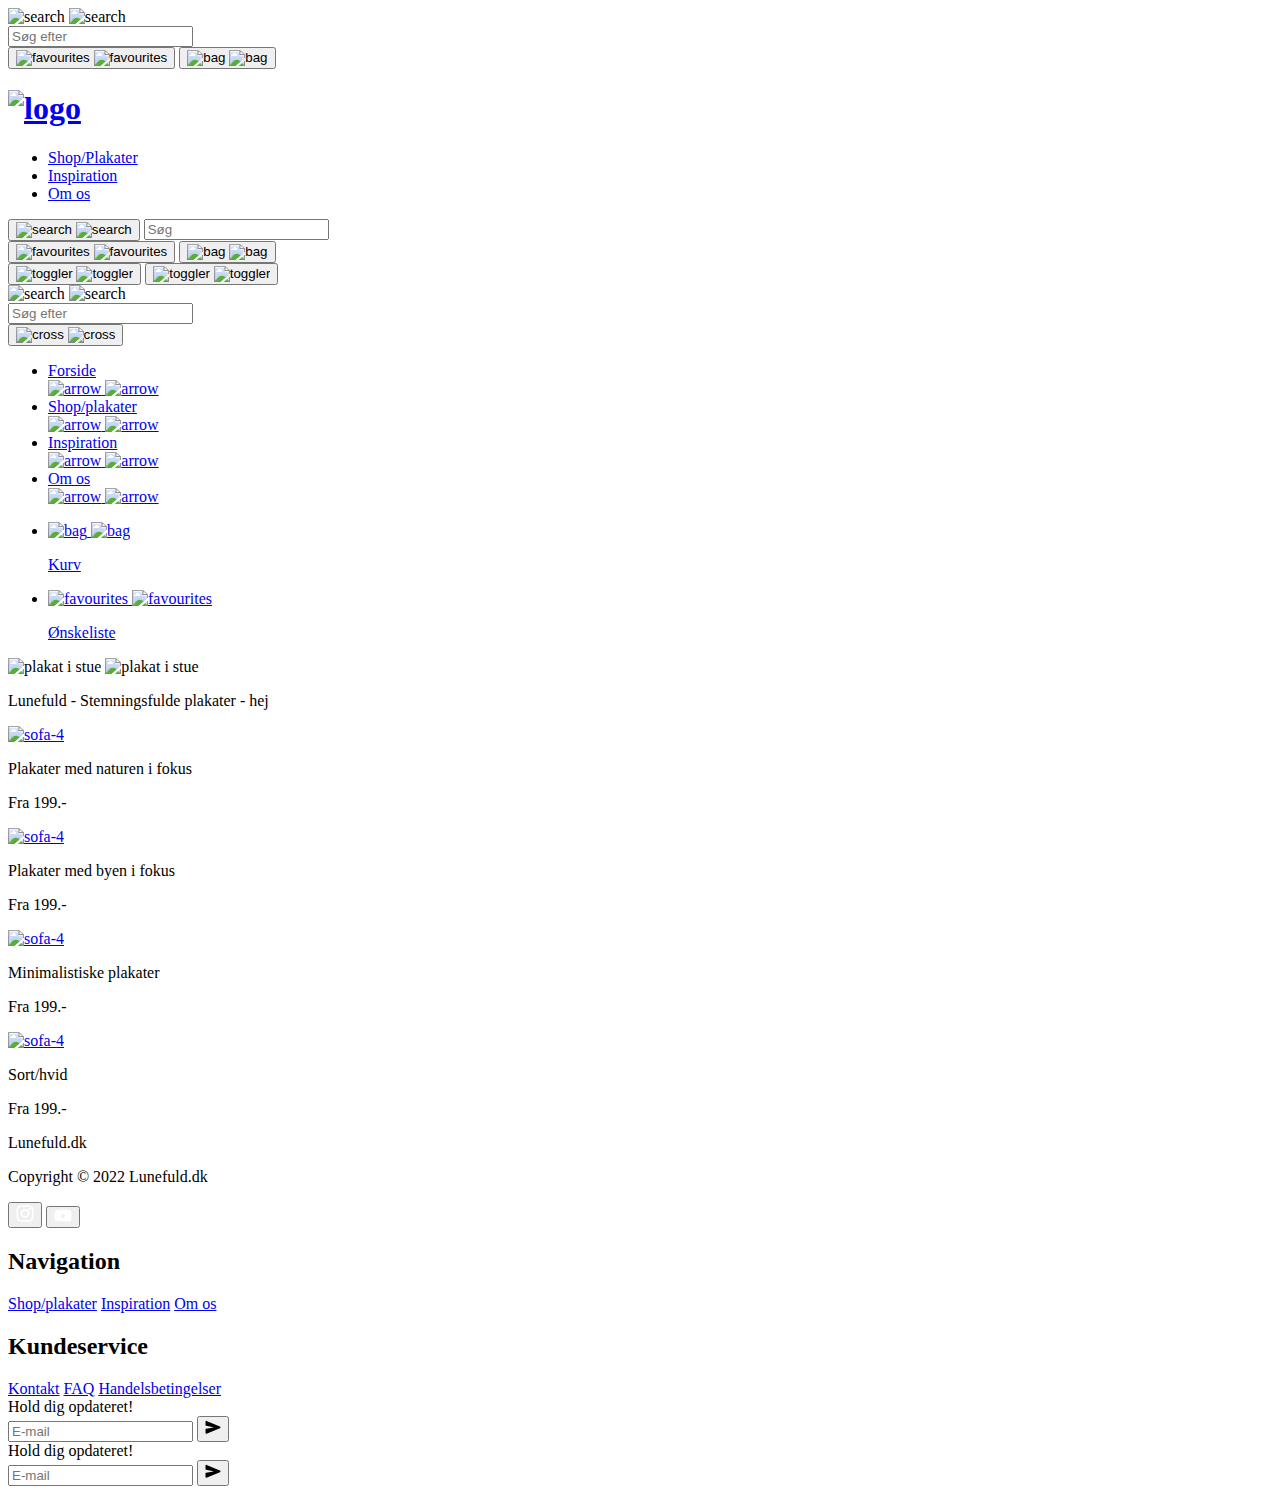
==== src/index.html @ 824e588f "ny" ====
<!DOCTYPE html>
<html lang="en">
  <head>
    <meta charset="UTF-8" />

    <meta name="viewport" content="width=device-width, initial-scale=1.0" />
    <title>Lundefuld.dk - plakater</title>
  </head>
  <body>
    <!-- Navigation -->
    <div class="">
      <div>
        <div class="relative">
          <!-- For md screen size -->
          <div
            id="md-searchbar"
            class="hidden items-center justify-between bg-white py-5 px-6 lg:hidden"
          >
            <div class="flex items-center space-x-3 text-gray-800">
              <div>
                <img
                  class=""
                  src="https://tuk-cdn.s3.amazonaws.com/can-uploader/navigation-I-svg2.svg"
                  alt="search"
                />
                <img
                  class="hidden"
                  src="https://tuk-cdn.s3.amazonaws.com/can-uploader/navigation-I-svg2dark.svg"
                  alt="search"
                />
              </div>
              <input
                type="text"
                placeholder="Søg efter"
                class="text-sm leading-none text-gray-600 focus:outline-none"
              />
            </div>
            <div class="space-x-6">
              <button
                aria-label="view favourites"
                class="text-gray-800 focus:outline-none focus:ring-2 focus:ring-gray-800"
              >
                <img
                  class="w-5"
                  src="https://tuk-cdn.s3.amazonaws.com/can-uploader/navigation-I-svg3.svg"
                  alt="favourites"
                />
                <img
                  class="hidden w-5"
                  src="https://tuk-cdn.s3.amazonaws.com/can-uploader/navigation-I-svg3dark.svg"
                  alt="favourites"
                />
              </button>
              <button
                aria-label="go to cart"
                class="text-gray-800 focus:outline-none focus:ring-2 focus:ring-gray-800"
              >
                <img
                  class="w-5"
                  src="https://tuk-cdn.s3.amazonaws.com/can-uploader/navigation-I-svg4.svg"
                  alt="bag"
                />
                <img
                  class="hidden w-5"
                  src="https://tuk-cdn.s3.amazonaws.com/can-uploader/navigation-I-svg4dark.svg"
                  alt="bag"
                />
              </button>
            </div>
          </div>
          <!-- For md screen size -->

          <!-- For large screens -->
          <div class="bg-gray-50 px-6 py-9">
            <div class="container mx-auto flex items-center justify-between">
              <h1
                class="cursor-pointer text-gray-800 md:w-2/12"
                aria-label="lunefuld.dk"
              >
                <a href="index.html" class="font-extrabold">
                  <img
                    class="min-h-[50px]"
                    src="content/lunefuld.svg"
                    alt="logo"
                  />
                </a>
              </h1>
              <ul
                class="hidden w-8/12 items-center justify-center space-x-8 md:flex"
              >
                <li>
                  <a
                    href="shop.html"
                    class="text-base text-gray-800 hover:underline focus:outline-none focus:ring-2 focus:ring-gray-800"
                    >Shop/Plakater</a
                  >
                </li>
                <li>
                  <a
                    href="#"
                    class="text-base text-gray-800 hover:underline focus:outline-none focus:ring-2 focus:ring-gray-800"
                    >Inspiration</a
                  >
                </li>
                <li>
                  <a
                    href="om.html"
                    class="text-base text-gray-800 hover:underline focus:outline-none focus:ring-2 focus:ring-gray-800"
                    >Om os</a
                  >
                </li>
              </ul>

              <div
                class="flex items-center justify-end space-x-4 md:w-2/12 xl:space-x-8"
              >
                <div class="hidden items-center lg:flex">
                  <button
                    onclick="toggleSearch()"
                    aria-label="search items"
                    class="w-5 text-gray-800 focus:outline-none focus:ring-2 focus:ring-gray-800"
                  >
                    <img
                      class="rotate-90 transform"
                      src="https://tuk-cdn.s3.amazonaws.com/can-uploader/navigation-I-svg2.svg"
                      alt="search"
                    />
                    <img
                      class="hidden rotate-90 transform"
                      src="https://tuk-cdn.s3.amazonaws.com/can-uploader/navigation-I-svg2dark.svg"
                      alt="search"
                    />
                  </button>
                  <input
                    id="searchInput"
                    type="text"
                    placeholder="Søg"
                    class="ml-1 hidden rounded border border-transparent px-1 text-sm text-gray-600 focus:border-gray-400 focus:outline-none"
                  />
                </div>
                <div class="hidden items-center space-x-4 lg:flex xl:space-x-8">
                  <button
                    aria-label="view favourites"
                    class="w-6 text-gray-800 focus:outline-none focus:ring-2 focus:ring-gray-800"
                  >
                    <img
                      class=" "
                      src="https://tuk-cdn.s3.amazonaws.com/can-uploader/navigation-I-svg3.svg"
                      alt="favourites"
                    />
                    <img
                      class="hidden"
                      src="https://tuk-cdn.s3.amazonaws.com/can-uploader/navigation-I-svg3dark.svg"
                      alt="favourites"
                    />
                  </button>
                  <button
                    aria-label="go to cart"
                    class="w-6 text-gray-800 focus:outline-none focus:ring-2 focus:ring-gray-800"
                  >
                    <img
                      class=" "
                      src="https://tuk-cdn.s3.amazonaws.com/can-uploader/navigation-I-svg4.svg"
                      alt="bag"
                    />
                    <img
                      class="hidden"
                      src="https://tuk-cdn.s3.amazonaws.com/can-uploader/navigation-I-svg4dark.svg"
                      alt="bag"
                    />
                  </button>
                </div>

                <div class="flex lg:hidden">
                  <button
                    aria-label="show options"
                    onclick="mdOptionsToggle()"
                    class="hidden rounded text-black focus:outline-none focus:ring-2 focus:ring-gray-600 md:flex"
                  >
                    <img
                      class=" "
                      src="https://tuk-cdn.s3.amazonaws.com/can-uploader/navigation-I-svg5.svg"
                      alt="toggler"
                    />
                    <img
                      class="hidden"
                      src="https://tuk-cdn.s3.amazonaws.com/can-uploader/navigation-I-svg5dark.svg"
                      alt="toggler"
                    />
                  </button>

                  <button
                    aria-label="open menu"
                    onclick="openMenu()"
                    class="rounded text-black focus:outline-none focus:ring-2 focus:ring-gray-600 md:hidden"
                  >
                    <img
                      class=" "
                      src="https://tuk-cdn.s3.amazonaws.com/can-uploader/navigation-I-svg5.svg"
                      alt="toggler"
                    />
                    <img
                      class="hidden"
                      src="https://tuk-cdn.s3.amazonaws.com/can-uploader/navigation-I-svg5dark.svg"
                      alt="toggler"
                    />
                  </button>
                </div>
              </div>
            </div>
          </div>
          <!-- For small screen -->
          <div
            id="mobile-menu"
            class="absolute inset-0 z-10 flex hidden h-screen w-full flex-col bg-white md:hidden"
          >
            <div
              class="flex items-center justify-between border-b border-gray-200 p-4 pb-4"
            >
              <div class="flex items-center space-x-3">
                <div>
                  <img
                    class=""
                    src="https://tuk-cdn.s3.amazonaws.com/can-uploader/navigation-I-svg2.svg"
                    alt="search"
                  />
                  <img
                    class="hidden"
                    src="https://tuk-cdn.s3.amazonaws.com/can-uploader/navigation-I-svg2dark.svg"
                    alt="search"
                  />
                </div>
                <input
                  type="text"
                  placeholder="Søg efter"
                  class="text-sm text-gray-600 placeholder-gray-600 focus:outline-none"
                />
              </div>

              <button
                onclick="closeMenu()"
                aria-label="close menu"
                class="rounded focus:outline-none focus:ring-2 focus:ring-gray-600"
              >
                <img
                  class=""
                  src="https://tuk-cdn.s3.amazonaws.com/can-uploader/navigation-I-svg6.svg"
                  alt="cross"
                />
                <img
                  class="hidden"
                  src="https://tuk-cdn.s3.amazonaws.com/can-uploader/navigation-I-svg6dark.svg"
                  alt="cross"
                />
              </button>
            </div>
            <div class="mt-6 p-4">
              <ul class="flex flex-col space-y-6">
                <li>
                  <a
                    href="index.html"
                    class="flex items-center justify-between text-base text-gray-800 hover:underline focus:outline-none focus:ring-2 focus:ring-gray-800"
                  >
                    Forside
                    <div>
                      <img
                        class=""
                        src="https://tuk-cdn.s3.amazonaws.com/can-uploader/navigation-I-svg7.svg"
                        alt="arrow"
                      />
                      <img
                        class="hidden"
                        src="https://tuk-cdn.s3.amazonaws.com/can-uploader/navigation-I-svg7dark.svg"
                        alt="arrow"
                      />
                    </div>
                  </a>
                </li>
                <li>
                  <a
                    href="shop.html"
                    class="flex items-center justify-between text-base text-gray-800 hover:underline focus:outline-none focus:ring-2 focus:ring-gray-800"
                  >
                    Shop/plakater
                    <div>
                      <img
                        class=""
                        src="https://tuk-cdn.s3.amazonaws.com/can-uploader/navigation-I-svg7.svg"
                        alt="arrow"
                      />
                      <img
                        class="hidden"
                        src="https://tuk-cdn.s3.amazonaws.com/can-uploader/navigation-I-svg7dark.svg"
                        alt="arrow"
                      />
                    </div>
                  </a>
                </li>
                <li>
                  <a
                    href="#"
                    class="flex items-center justify-between text-base text-gray-800 hover:underline focus:outline-none focus:ring-2 focus:ring-gray-800"
                  >
                    Inspiration
                    <div>
                      <img
                        class=""
                        src="https://tuk-cdn.s3.amazonaws.com/can-uploader/navigation-I-svg7.svg"
                        alt="arrow"
                      />
                      <img
                        class="hidden"
                        src="https://tuk-cdn.s3.amazonaws.com/can-uploader/navigation-I-svg7dark.svg"
                        alt="arrow"
                      />
                    </div>
                  </a>
                </li>
                <li>
                  <a
                    href="om.html"
                    class="flex items-center justify-between text-base text-gray-800 hover:underline focus:outline-none focus:ring-2 focus:ring-gray-800"
                  >
                    Om os
                    <div>
                      <img
                        class=""
                        src="https://tuk-cdn.s3.amazonaws.com/can-uploader/navigation-I-svg7.svg"
                        alt="arrow"
                      />
                      <img
                        class="hidden"
                        src="https://tuk-cdn.s3.amazonaws.com/can-uploader/navigation-I-svg7dark.svg"
                        alt="arrow"
                      />
                    </div>
                  </a>
                </li>
              </ul>
            </div>
            <div class="flex h-full items-end">
              <ul class="flex w-full flex-col space-y-8 bg-gray-50 p-4 py-10">
                <li>
                  <a
                    href="javascript:void(0)"
                    class="flex items-center space-x-2 text-gray-800 hover:underline focus:outline-none focus:ring-2 focus:ring-gray-800"
                  >
                    <div>
                      <img
                        class="w-5"
                        src="https://tuk-cdn.s3.amazonaws.com/can-uploader/navigation-I-svg4.svg"
                        alt="bag"
                      />
                      <img
                        class="hidden w-5"
                        src="https://tuk-cdn.s3.amazonaws.com/can-uploader/navigation-I-svg4dark.svg"
                        alt="bag"
                      />
                    </div>
                    <p class="text-base">Kurv</p>
                  </a>
                </li>
                <li>
                  <a
                    href="javascript:void(0)"
                    class="flex items-center space-x-2 text-gray-800 hover:underline focus:outline-none focus:ring-2 focus:ring-gray-800"
                  >
                    <div>
                      <img
                        class="w-5"
                        src="https://tuk-cdn.s3.amazonaws.com/can-uploader/navigation-I-svg3.svg"
                        alt="favourites"
                      />
                      <img
                        class="hidden w-5"
                        src="https://tuk-cdn.s3.amazonaws.com/can-uploader/navigation-I-svg3dark.svg"
                        alt="favourites"
                      />
                    </div>
                    <p class="text-base">Ønskeliste</p>
                  </a>
                </li>
              </ul>
            </div>
          </div>
        </div>
      </div>
    </div>
    <!-- Navigation slut -->

    <!-- Content -->

    <div class="container mx-auto px-6 py-12 xl:px-0">
      <div class="flex flex-col">
        <!-- Hero -->
        <div class="flex flex-col justify-center">
          <div class="relative">
            <img
              class="hidden w-full sm:block"
              src="content/lunefuld-header.jpg"
              alt="plakat i stue"
            />
            <img
              class="w-full sm:hidden"
              src="content/lunefuld-header.jpg"
              alt="plakat i stue"
            />
            <div
              class="absolute bottom-4 top-4 left-4 flex items-center justify-self-center pr-10 sm:bottom-8 sm:top-8 sm:left-8 sm:pr-0"
            >
              <p
                class="text-shadow max-w-sm text-3xl font-semibold leading-9 text-white sm:text-6xl xl:text-7xl 2xl:text-8xl"
              >
                Lunefuld - Stemningsfulde plakater - hej
              </p>
            </div>
          </div>
        </div>
        <!-- Hero slut -->

        <!-- Featured categories-->
        <div class="mt-10 grid items-center gap-x-8 gap-y-8 lg:grid-cols-2">
          <div
            class="justify-left group relative flex bg-gray-50 px-8 pt-36 pb-36 transition duration-500 group-hover:bg-opacity-60 sm:pt-28 sm:pb-8"
          >
            <a href="kategori.html"
              ><img
                class="transition duration-500 group-hover:opacity-60"
                src="content/trae-poster.jpg"
                alt="sofa-4"
            /></a>
            <div
              class="absolute top-4 left-4 flex flex-col items-start justify-start space-y-2 sm:top-8 sm:left-8"
            >
              <div>
                <p
                  class="text-xl leading-5 text-gray-600 transition duration-500 group-hover:opacity-60"
                >
                  Plakater med naturen i fokus
                </p>
              </div>
              <div>
                <p
                  class="text-xl font-semibold leading-5 text-gray-800 transition duration-500 group-hover:opacity-60"
                >
                  Fra 199.-
                </p>
              </div>
            </div>
          </div>

          <div
            class="justify-left group relative flex bg-gray-50 px-8 pt-36 pb-36 transition duration-500 group-hover:bg-opacity-60 sm:pt-28 sm:pb-8"
          >
            <a href="kategori.html"
              ><img
                class="transition duration-500 group-hover:opacity-60"
                src="content/poster-byen.jpg"
                alt="sofa-4"
            /></a>
            <div
              class="absolute top-4 left-4 flex flex-col items-start justify-start space-y-2 sm:top-8 sm:left-8"
            >
              <div>
                <p
                  class="text-xl leading-5 text-gray-600 transition duration-500 group-hover:opacity-60"
                >
                  Plakater med byen i fokus
                </p>
              </div>
              <div>
                <p
                  class="text-xl font-semibold leading-5 text-gray-800 transition duration-500 group-hover:opacity-60"
                >
                  Fra 199.-
                </p>
              </div>
            </div>
          </div>

          <div
            class="justify-left group relative flex bg-gray-50 px-8 pt-36 pb-36 transition duration-500 group-hover:bg-opacity-60 sm:pt-28 sm:pb-8"
          >
            <a href="kategori.html"
              ><img
                class="transition duration-500 group-hover:opacity-60"
                src="content/minimalisme-poster.jpg"
                alt="sofa-4"
            /></a>
            <div
              class="absolute top-4 left-4 flex flex-col items-start justify-start space-y-2 sm:top-8 sm:left-8"
            >
              <div>
                <p
                  class="text-xl leading-5 text-gray-600 transition duration-500 group-hover:opacity-60"
                >
                  Minimalistiske plakater
                </p>
              </div>
              <div>
                <p
                  class="text-xl font-semibold leading-5 text-gray-800 transition duration-500 group-hover:opacity-60"
                >
                  Fra 199.-
                </p>
              </div>
            </div>
          </div>

          <div
            class="justify-left group relative flex bg-gray-50 px-8 pt-36 pb-36 transition duration-500 group-hover:bg-opacity-60 sm:pt-28 sm:pb-8"
          >
            <a href="kategori.html"
              ><img
                class="transition duration-500 group-hover:opacity-60"
                src="content/poster-sort-hvid.jpg"
                alt="sofa-4"
            /></a>
            <div
              class="absolute top-4 left-4 flex flex-col items-start justify-start space-y-2 sm:top-8 sm:left-8"
            >
              <div>
                <p
                  class="text-xl leading-5 text-gray-600 transition duration-500 group-hover:opacity-60"
                >
                  Sort/hvid
                </p>
              </div>
              <div>
                <p
                  class="text-xl font-semibold leading-5 text-gray-800 transition duration-500 group-hover:opacity-60"
                >
                  Fra 199.-
                </p>
              </div>
            </div>
          </div>
        </div>
        <!-- Featured categories slut -->
      </div>
    </div>
    <!-- Content slut-->

    <!-- Footer -->
    <footer class="bg-gray-800">
      <div class="container mx-auto py-16 px-4 sm:px-6 lg:px-12 xl:px-20">
        <div
          class="grid grid-cols-2 gap-4 md:grid-cols-3 md:gap-8 lg:grid-cols-3 xl:grid-cols-4"
        >
          <div class="flex flex-shrink-0 flex-col">
            <div class="font-bold text-white">Lunefuld.dk</div>
            <p class="mt-4 text-sm leading-none text-white">
              Copyright © 2022 Lunefuld.dk
            </p>
            <div class="mt-12 flex items-center gap-x-4">
              <button
                aria-label="instagram"
                class="flex h-8 w-8 flex-shrink-0 cursor-pointer items-center justify-center rounded-full bg-gray-800 opacity-50 hover:bg-gray-700 focus:outline-none focus:ring-2 focus:ring-gray-800 focus:ring-offset-2"
              >
                <svg
                  width="18"
                  height="17"
                  viewBox="0 0 18 17"
                  fill="none"
                  xmlns="http://www.w3.org/2000/svg"
                >
                  <path
                    fill-rule="evenodd"
                    clip-rule="evenodd"
                    d="M9.00081 0.233398C6.68327 0.233398 6.39243 0.243215 5.48219 0.283343C4.57374 0.323644 3.95364 0.462973 3.41106 0.667403C2.84981 0.87855 2.37372 1.161 1.8994 1.62066C1.42473 2.08016 1.13317 2.54137 0.914502 3.08491C0.702944 3.61071 0.558942 4.2116 0.518053 5.09132C0.477342 5.97311 0.466675 6.25504 0.466675 8.50015C0.466675 10.7453 0.476986 11.0262 0.518231 11.9079C0.560009 12.788 0.703833 13.3887 0.914679 13.9144C1.13282 14.4581 1.42437 14.9193 1.89887 15.3788C2.37301 15.8386 2.8491 16.1218 3.40999 16.3329C3.95293 16.5373 4.57321 16.6767 5.48148 16.717C6.39171 16.7571 6.68238 16.7669 8.99974 16.7669C11.3175 16.7669 11.6074 16.7571 12.5176 16.717C13.4261 16.6767 14.0469 16.5373 14.5898 16.3329C15.1509 16.1218 15.6263 15.8386 16.1004 15.3788C16.5751 14.9193 16.8667 14.4581 17.0853 13.9145C17.2951 13.3887 17.4391 12.7878 17.4818 11.9081C17.5227 11.0263 17.5333 10.7453 17.5333 8.50015C17.5333 6.25504 17.5227 5.97328 17.4818 5.09149C17.4391 4.21143 17.2951 3.61071 17.0853 3.08508C16.8667 2.54137 16.5751 2.08016 16.1004 1.62066C15.6258 1.16082 15.1511 0.878377 14.5893 0.667403C14.0453 0.462973 13.4249 0.323644 12.5164 0.283343C11.6062 0.243215 11.3164 0.233398 8.99814 0.233398H9.00081ZM8.23525 1.72311C8.46245 1.72277 8.71597 1.72311 9.00077 1.72311C11.2792 1.72311 11.5492 1.73104 12.449 1.77065C13.281 1.8075 13.7326 1.94218 14.0334 2.05533C14.4316 2.20517 14.7155 2.38428 15.014 2.67362C15.3127 2.96295 15.4976 3.23851 15.6526 3.62429C15.7694 3.91535 15.9086 4.3528 15.9464 5.15881C15.9873 6.03026 15.9962 6.29204 15.9962 8.49823C15.9962 10.7044 15.9873 10.9662 15.9464 11.8377C15.9084 12.6437 15.7694 13.0811 15.6526 13.3722C15.4979 13.758 15.3127 14.0327 15.014 14.3218C14.7153 14.6112 14.4318 14.7903 14.0334 14.9401C13.7329 15.0538 13.281 15.1881 12.449 15.225C11.5494 15.2646 11.2792 15.2732 9.00077 15.2732C6.72217 15.2732 6.45212 15.2646 5.55256 15.225C4.72055 15.1878 4.26899 15.0531 3.96801 14.9399C3.56978 14.7901 3.28533 14.611 2.98666 14.3216C2.68799 14.0323 2.5031 13.7574 2.34808 13.3715C2.23128 13.0804 2.09208 12.643 2.05421 11.837C2.01332 10.9655 2.00514 10.7037 2.00514 8.49617C2.00514 6.2886 2.01332 6.0282 2.05421 5.15674C2.09226 4.35073 2.23128 3.91329 2.34808 3.62188C2.50275 3.2361 2.68799 2.96054 2.98666 2.67121C3.28533 2.38187 3.56978 2.20276 3.96801 2.05258C4.26881 1.93891 4.72055 1.80457 5.55256 1.76755C6.33977 1.7331 6.64484 1.72277 8.23525 1.72105V1.72311ZM13.5558 3.09574C12.9905 3.09574 12.5318 3.53956 12.5318 4.08741C12.5318 4.63508 12.9905 5.07942 13.5558 5.07942C14.1212 5.07942 14.5799 4.63508 14.5799 4.08741C14.5799 3.53974 14.1212 3.09574 13.5558 3.09574ZM9.00082 4.25481C6.58071 4.25481 4.61855 6.15564 4.61855 8.50013C4.61855 10.8446 6.58071 12.7446 9.00082 12.7446C11.4209 12.7446 13.3824 10.8446 13.3824 8.50013C13.3824 6.15564 11.4209 4.25481 9.00082 4.25481ZM9.00079 5.74454C10.5717 5.74454 11.8453 6.97818 11.8453 8.50013C11.8453 10.0219 10.5717 11.2557 9.00079 11.2557C7.42975 11.2557 6.15632 10.0219 6.15632 8.50013C6.15632 6.97818 7.42975 5.74454 9.00079 5.74454Z"
                    fill="white"
                  />
                </svg>
              </button>
              <button
                aria-label="youtube"
                class="flex h-8 w-8 flex-shrink-0 cursor-pointer items-center justify-center rounded-full bg-gray-800 opacity-50 hover:bg-gray-700 focus:outline-none focus:ring-2 focus:ring-gray-800 focus:ring-offset-2"
              >
                <svg
                  width="18"
                  height="13"
                  viewBox="0 0 18 13"
                  fill="none"
                  xmlns="http://www.w3.org/2000/svg"
                >
                  <path
                    fill-rule="evenodd"
                    clip-rule="evenodd"
                    d="M15.6677 1.17143C16.4021 1.36664 16.9804 1.94183 17.1767 2.67227C17.5333 3.99611 17.5333 6.75832 17.5333 6.75832C17.5333 6.75832 17.5333 9.52043 17.1767 10.8444C16.9804 11.5748 16.4021 12.15 15.6677 12.3453C14.3369 12.7 9.00001 12.7 9.00001 12.7C9.00001 12.7 3.66309 12.7 2.33218 12.3453C1.59783 12.15 1.0195 11.5748 0.823232 10.8444C0.466675 9.52043 0.466675 6.75832 0.466675 6.75832C0.466675 6.75832 0.466675 3.99611 0.823232 2.67227C1.0195 1.94183 1.59783 1.36664 2.33218 1.17143C3.66309 0.81665 9.00001 0.81665 9.00001 0.81665C9.00001 0.81665 14.3369 0.81665 15.6677 1.17143ZM7.40002 4.43326V9.59993L11.6667 7.01669L7.40002 4.43326Z"
                    fill="white"
                  />
                </svg>
              </button>
            </div>
          </div>
          <div class="ml-8 flex flex-col sm:ml-0">
            <h2 class="text-base font-bold leading-4 text-white">Navigation</h2>
            <a
              href="shop.html"
              class="mt-6 cursor-pointer text-base leading-4 text-white hover:text-gray-500 focus:underline focus:outline-none"
              >Shop/plakater</a
            >
            <a
              href="#"
              class="mt-6 cursor-pointer text-base leading-4 text-white hover:text-gray-500 focus:underline focus:outline-none"
              >Inspiration</a
            >
            <a
              href="om.html"
              class="mt-6 cursor-pointer text-base leading-4 text-white hover:text-gray-500 focus:underline focus:outline-none"
              >Om os
            </a>
          </div>
          <div class="flex flex-col">
            <h2 class="text-base font-bold leading-4 text-white">
              Kundeservice
            </h2>
            <a
              href="javascript:void(0)"
              class="mt-6 cursor-pointer text-base leading-4 text-white hover:text-gray-500 focus:underline focus:outline-none"
              >Kontakt</a
            >
            <a
              href="javascript:void(0)"
              class="mt-6 cursor-pointer text-base leading-4 text-white hover:text-gray-500 focus:underline focus:outline-none"
              >FAQ</a
            >
            <a
              href="javascript:void(0)"
              class="mt-6 cursor-pointer text-base leading-4 text-white hover:text-gray-500 focus:underline focus:outline-none"
              >Handelsbetingelser</a
            >
          </div>
          <div class="hidden lg:block">
            <label class="text-xl font-medium leading-5 text-white"
              >Hold dig opdateret!</label
            >
            <div
              class="mt-4 flex cursor-pointer items-center justify-between border border-white bg-white"
            >
              <input
                type="text"
                class="w-full border-white p-4 text-base leading-4 text-gray-900 placeholder-gray-900 focus:outline-none"
                placeholder="E-mail"
              />
              <button
                aria-label="send"
                class="mr-4 fill-current text-gray-800 hover:text-gray-500 focus:outline-none focus:ring-2 focus:ring-gray-800 focus:ring-offset-2"
              >
                <svg
                  class=" "
                  width="16"
                  height="17"
                  viewBox="0 0 16 17"
                  fill="currentColor"
                  xmlns="http://www.w3.org/2000/svg"
                >
                  <path
                    d="M14.8934 7.39673L14.8884 7.39457L1.54219 1.9166C1.42993 1.87011 1.30778 1.85187 1.18666 1.86353C1.06554 1.87519 0.949225 1.91637 0.848125 1.9834C0.741311 2.05266 0.653573 2.14711 0.592805 2.25826C0.532037 2.36941 0.500145 2.49376 0.5 2.62013V6.12357C0.50006 6.29633 0.561019 6.46366 0.67237 6.59671C0.783722 6.72976 0.938491 6.82021 1.11 6.85246L8.38906 8.18438C8.41767 8.18974 8.44348 8.20482 8.46205 8.22701C8.48062 8.2492 8.49078 8.2771 8.49078 8.30591C8.49078 8.33472 8.48062 8.36263 8.46205 8.38481C8.44348 8.407 8.41767 8.42208 8.38906 8.42744L1.11031 9.75936C0.938851 9.79153 0.784092 9.88185 0.67269 10.0148C0.561288 10.1477 0.500219 10.3149 0.5 10.4876V13.9917C0.499917 14.1124 0.530111 14.2312 0.587871 14.3374C0.645632 14.4437 0.729152 14.5341 0.830938 14.6006C0.953375 14.6811 1.09706 14.7241 1.24406 14.7243C1.34626 14.7242 1.4474 14.7039 1.54156 14.6646L14.8875 9.21787L14.8934 9.21509C15.0731 9.13869 15.2262 9.01185 15.3337 8.85025C15.4413 8.68866 15.4986 8.49941 15.4986 8.30591C15.4986 8.11241 15.4413 7.92316 15.3337 7.76157C15.2262 7.59997 15.0731 7.47313 14.8934 7.39673Z"
                    fill="text-gray-800"
                  />
                </svg>
              </button>
            </div>
          </div>
        </div>
        <div class="mt-10 lg:hidden">
          <label class="text-xl font-medium leading-5 text-white"
            >Hold dig opdateret!</label
          >
          <div
            class="mt-4 flex items-center justify-between border border-white bg-white"
          >
            <input
              type="text"
              class="relative z-0 w-full border-white bg-white p-4 text-base leading-4 text-gray-800 placeholder-gray-800 focus:outline-none"
              placeholder="E-mail"
            />
            <button
              aria-label="send"
              class="relative z-40 mr-4 cursor-pointer cursor-pointer focus:outline-none focus:ring-2 focus:ring-gray-800 focus:ring-offset-2"
            >
              <svg
                class="fill-current text-gray-800 hover:text-gray-500"
                width="16"
                height="17"
                viewBox="0 0 16 17"
                fill="currentColor"
                xmlns="http://www.w3.org/2000/svg"
              >
                <path
                  d="M14.8934 7.39673L14.8884 7.39457L1.54219 1.9166C1.42993 1.87011 1.30778 1.85187 1.18666 1.86353C1.06554 1.87519 0.949225 1.91637 0.848125 1.9834C0.741311 2.05266 0.653573 2.14711 0.592805 2.25826C0.532037 2.36941 0.500145 2.49376 0.5 2.62013V6.12357C0.50006 6.29633 0.561019 6.46366 0.67237 6.59671C0.783722 6.72976 0.938491 6.82021 1.11 6.85246L8.38906 8.18438C8.41767 8.18974 8.44348 8.20482 8.46205 8.22701C8.48062 8.2492 8.49078 8.2771 8.49078 8.30591C8.49078 8.33472 8.48062 8.36263 8.46205 8.38481C8.44348 8.407 8.41767 8.42208 8.38906 8.42744L1.11031 9.75936C0.938851 9.79153 0.784092 9.88185 0.67269 10.0148C0.561288 10.1477 0.500219 10.3149 0.5 10.4876V13.9917C0.499917 14.1124 0.530111 14.2312 0.587871 14.3374C0.645632 14.4437 0.729152 14.5341 0.830938 14.6006C0.953375 14.6811 1.09706 14.7241 1.24406 14.7243C1.34626 14.7242 1.4474 14.7039 1.54156 14.6646L14.8875 9.21787L14.8934 9.21509C15.0731 9.13869 15.2262 9.01185 15.3337 8.85025C15.4413 8.68866 15.4986 8.49941 15.4986 8.30591C15.4986 8.11241 15.4413 7.92316 15.3337 7.76157C15.2262 7.59997 15.0731 7.47313 14.8934 7.39673Z"
                  fill="currentColor"
                />
              </svg>
            </button>
          </div>
        </div>
      </div>
    </footer>
    <!-- Footer slut -->

    <script type="module" src="./main.js"></script>
    <script src="scripts.js" defer></script>
  </body>
</html>
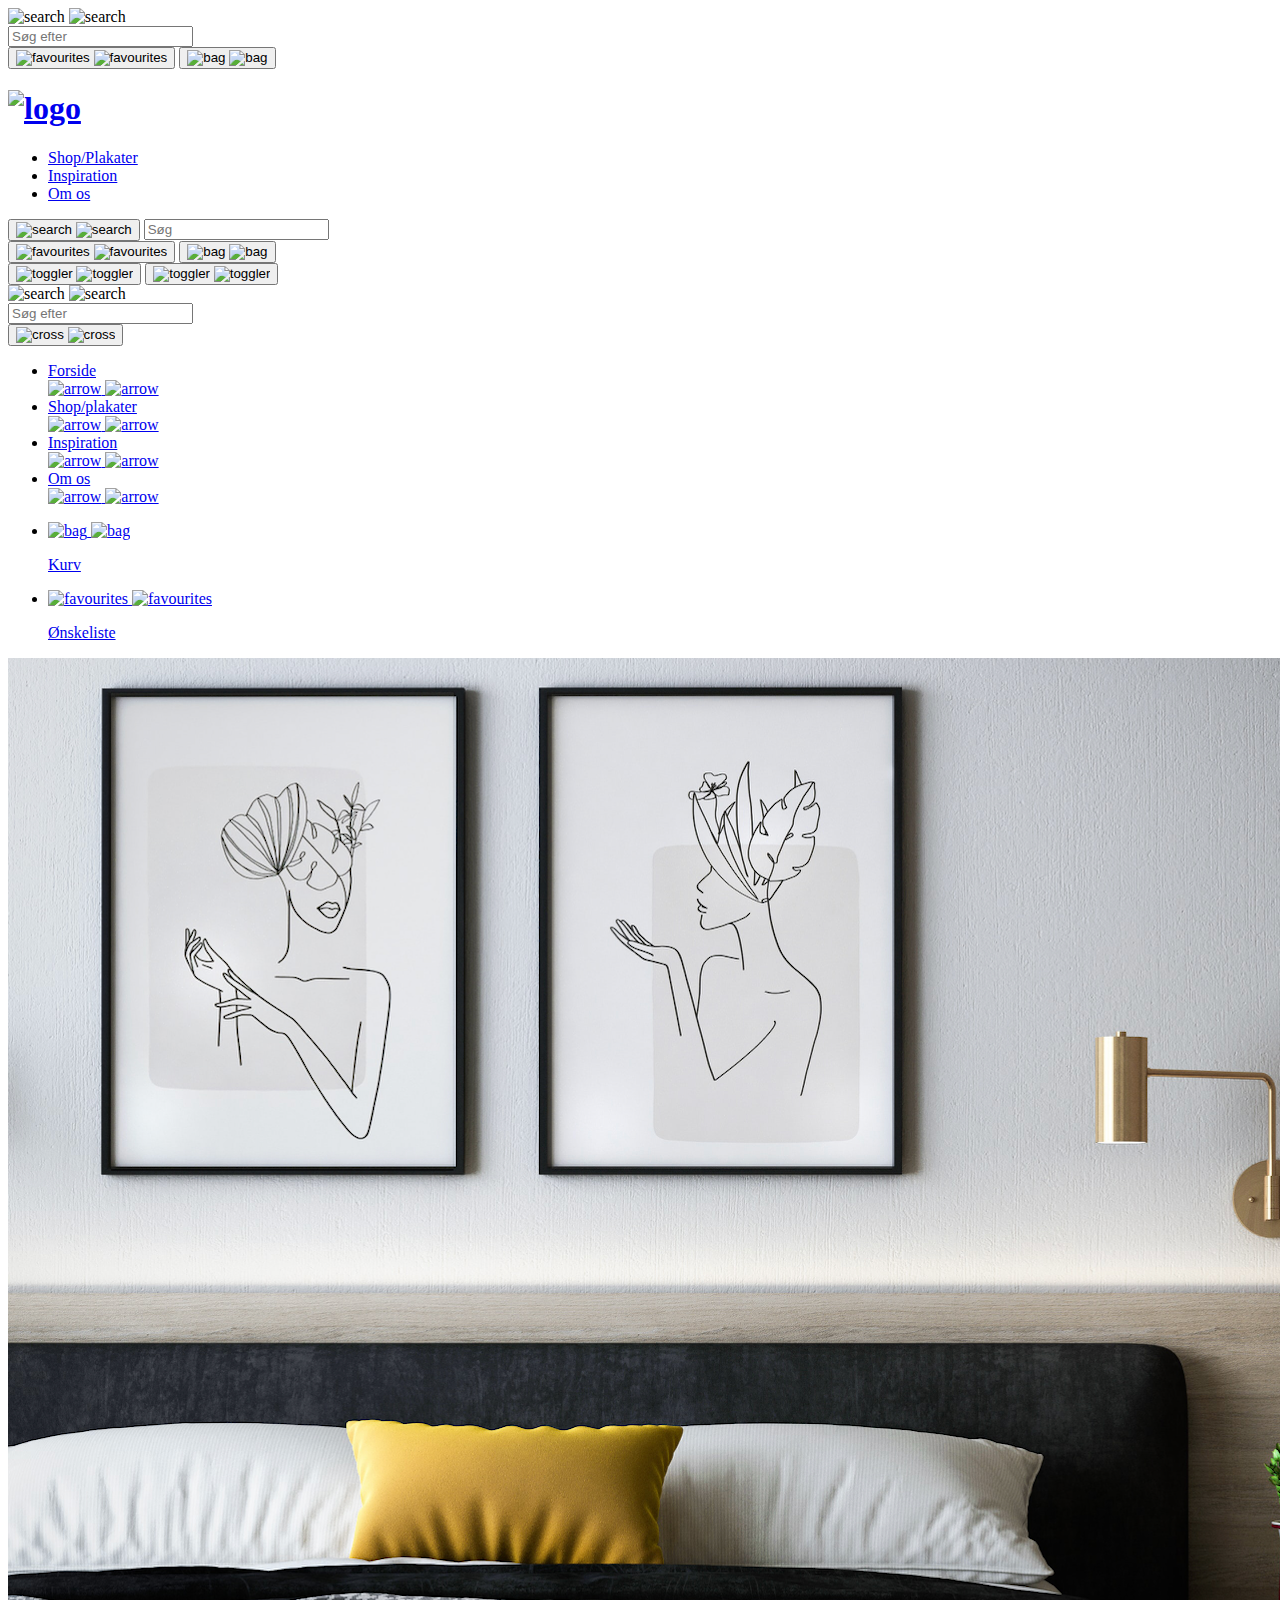
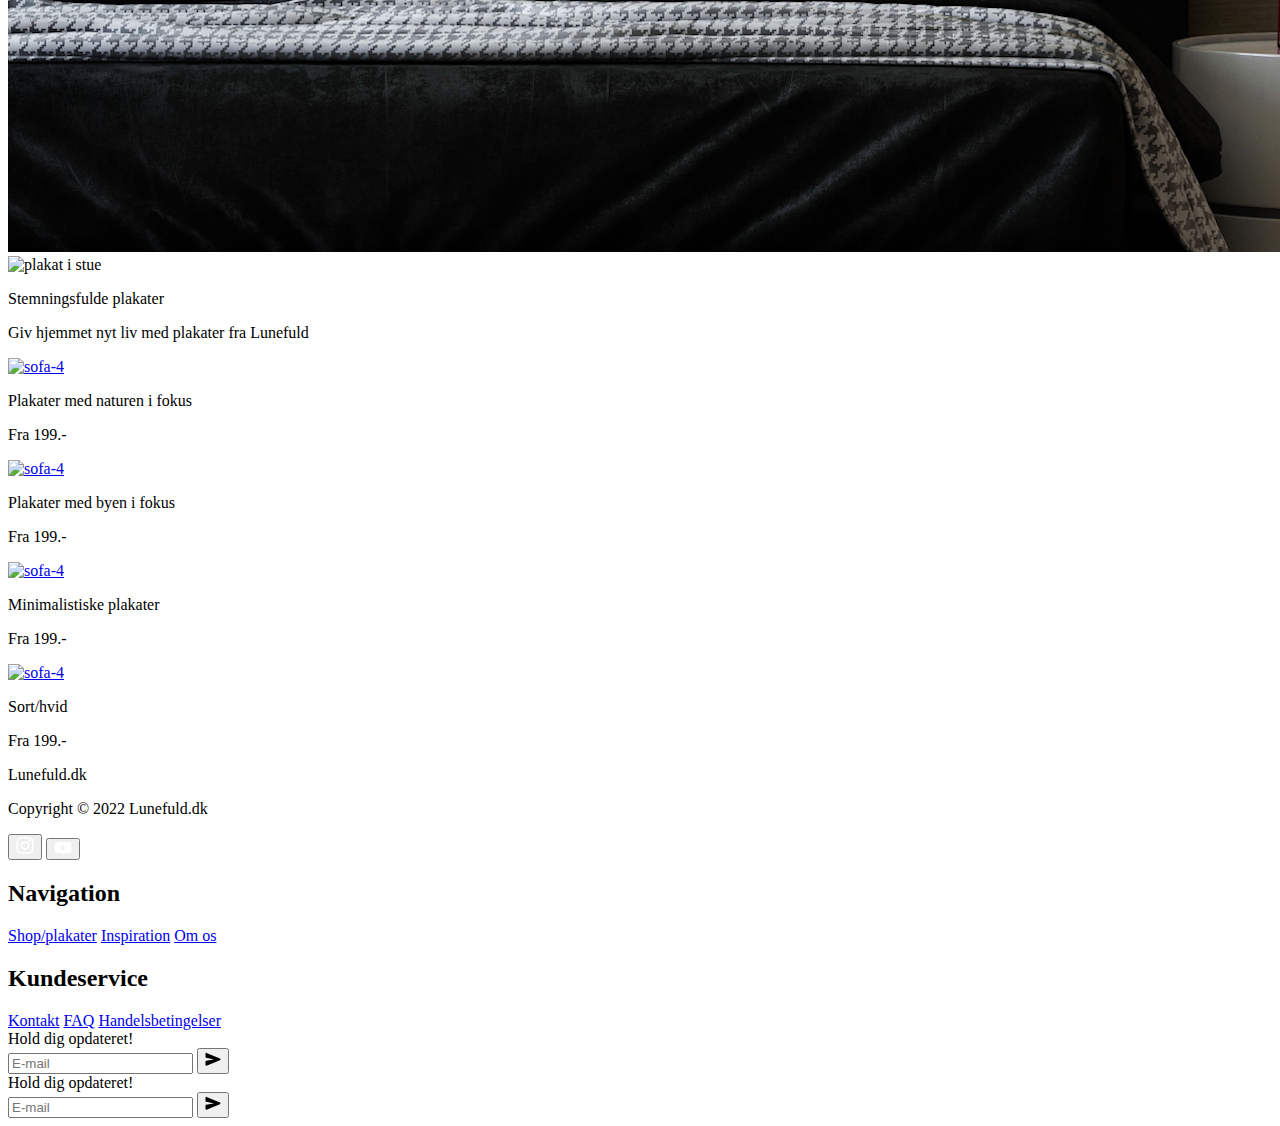
==== commit 5a9ff33d: "ny" ====
--- a/src/index.html
+++ b/src/index.html
@@ -396,8 +396,8 @@
         <div class="flex flex-col justify-center">
           <div class="relative">
             <img
-              class="hidden w-full sm:block"
-              src="content/lunefuld-header.jpg"
+              class="hidden h-screen w-full sm:block"
+              src="content/hero_img.png"
               alt="plakat i stue"
             />
             <img
@@ -405,14 +405,22 @@
               src="content/lunefuld-header.jpg"
               alt="plakat i stue"
             />
+
             <div
-              class="absolute bottom-4 top-4 left-4 flex items-center justify-self-center pr-10 sm:bottom-8 sm:top-8 sm:left-8 sm:pr-0"
-            >
-              <p
-                class="text-shadow max-w-sm text-3xl font-semibold leading-9 text-white sm:text-6xl xl:text-7xl 2xl:text-8xl"
-              >
-                Lunefuld - Stemningsfulde plakater - hej
-              </p>
+              class="absolute bottom-4 top-4 flex items-center justify-self-center pr-10 sm:bottom-8 sm:top-8 sm:left-8 sm:pr-0"
+            >
+              <div>
+                <p
+                  class="max-w-sm text-3xl font-semibold leading-9 text-amber-300 sm:text-xl xl:text-7xl xl:text-8xl"
+                >
+                  Stemningsfulde plakater
+                </p>
+                <p
+                  class="max-w-sm text-3xl font-bold leading-9 text-black sm:text-xl xl:text-7xl xl:text-xl"
+                >
+                  Giv hjemmet nyt liv med plakater fra Lunefuld
+                </p>
+              </div>
             </div>
           </div>
         </div>
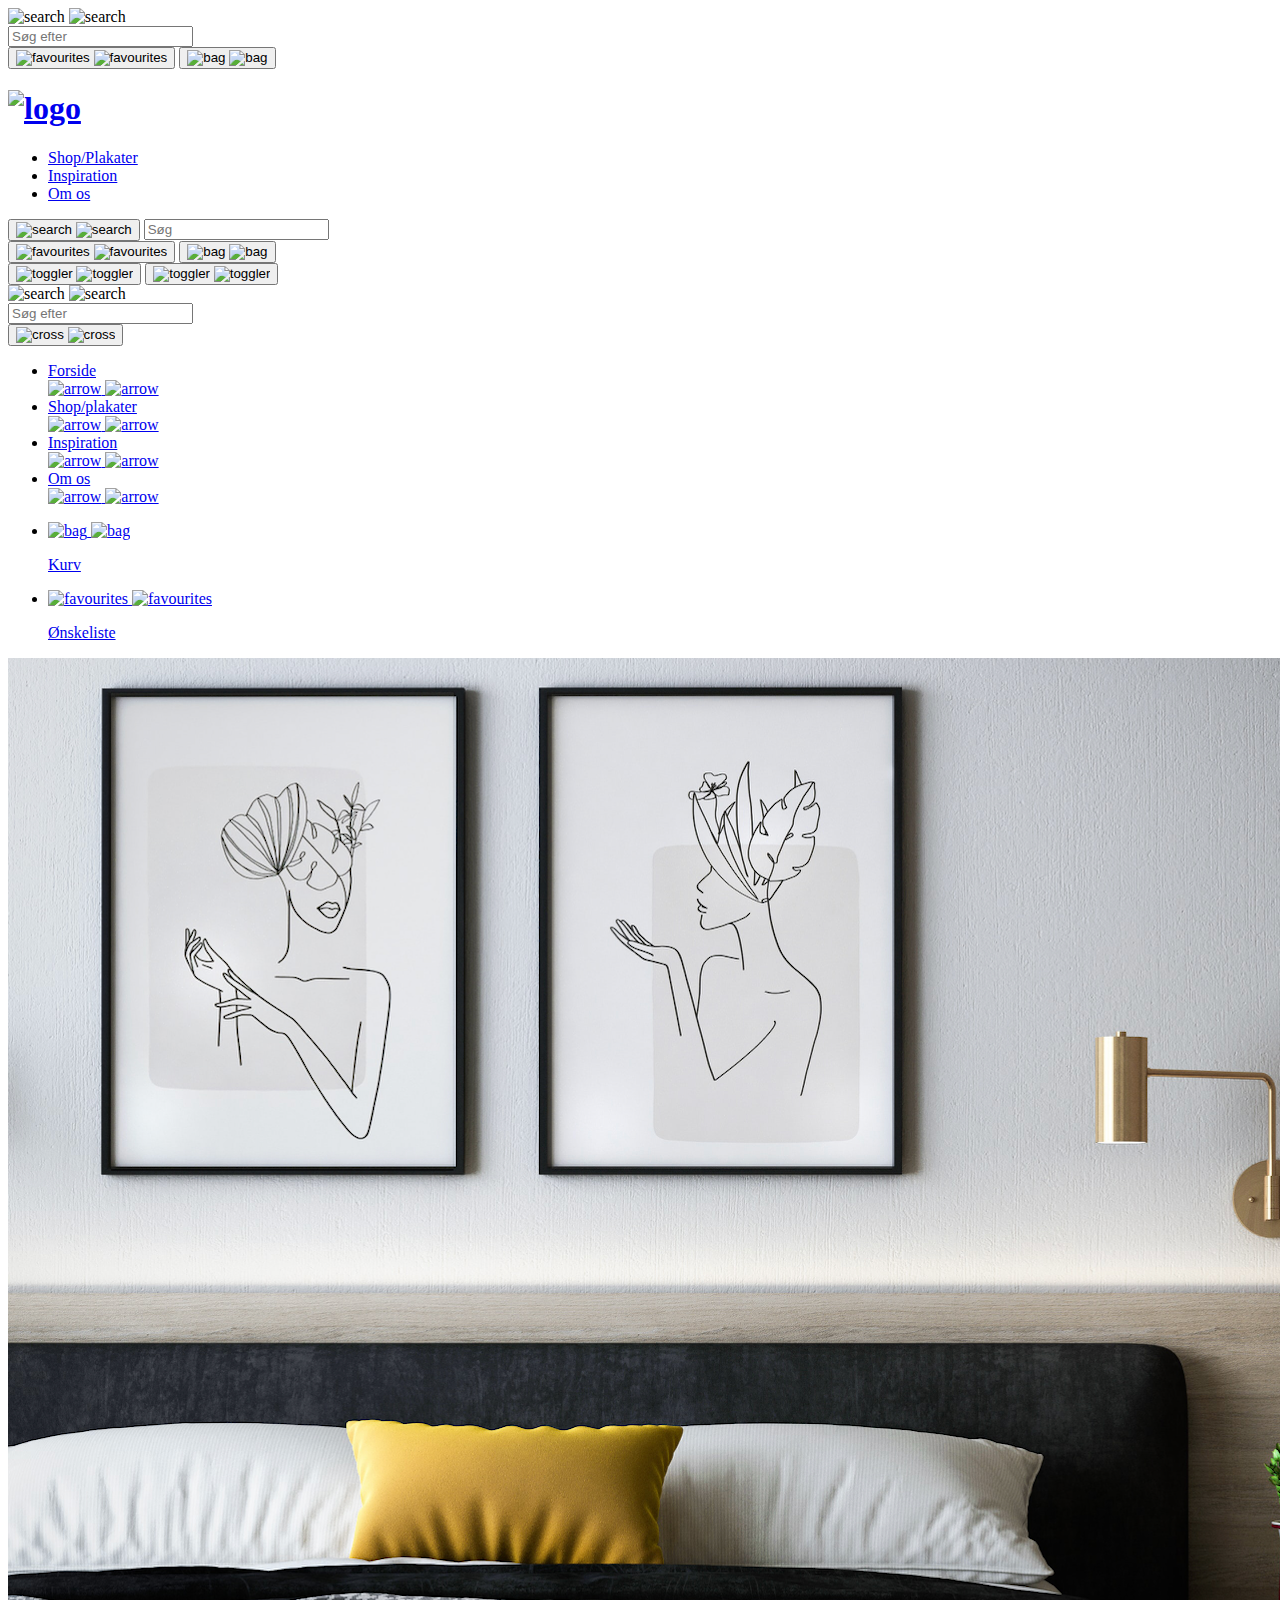
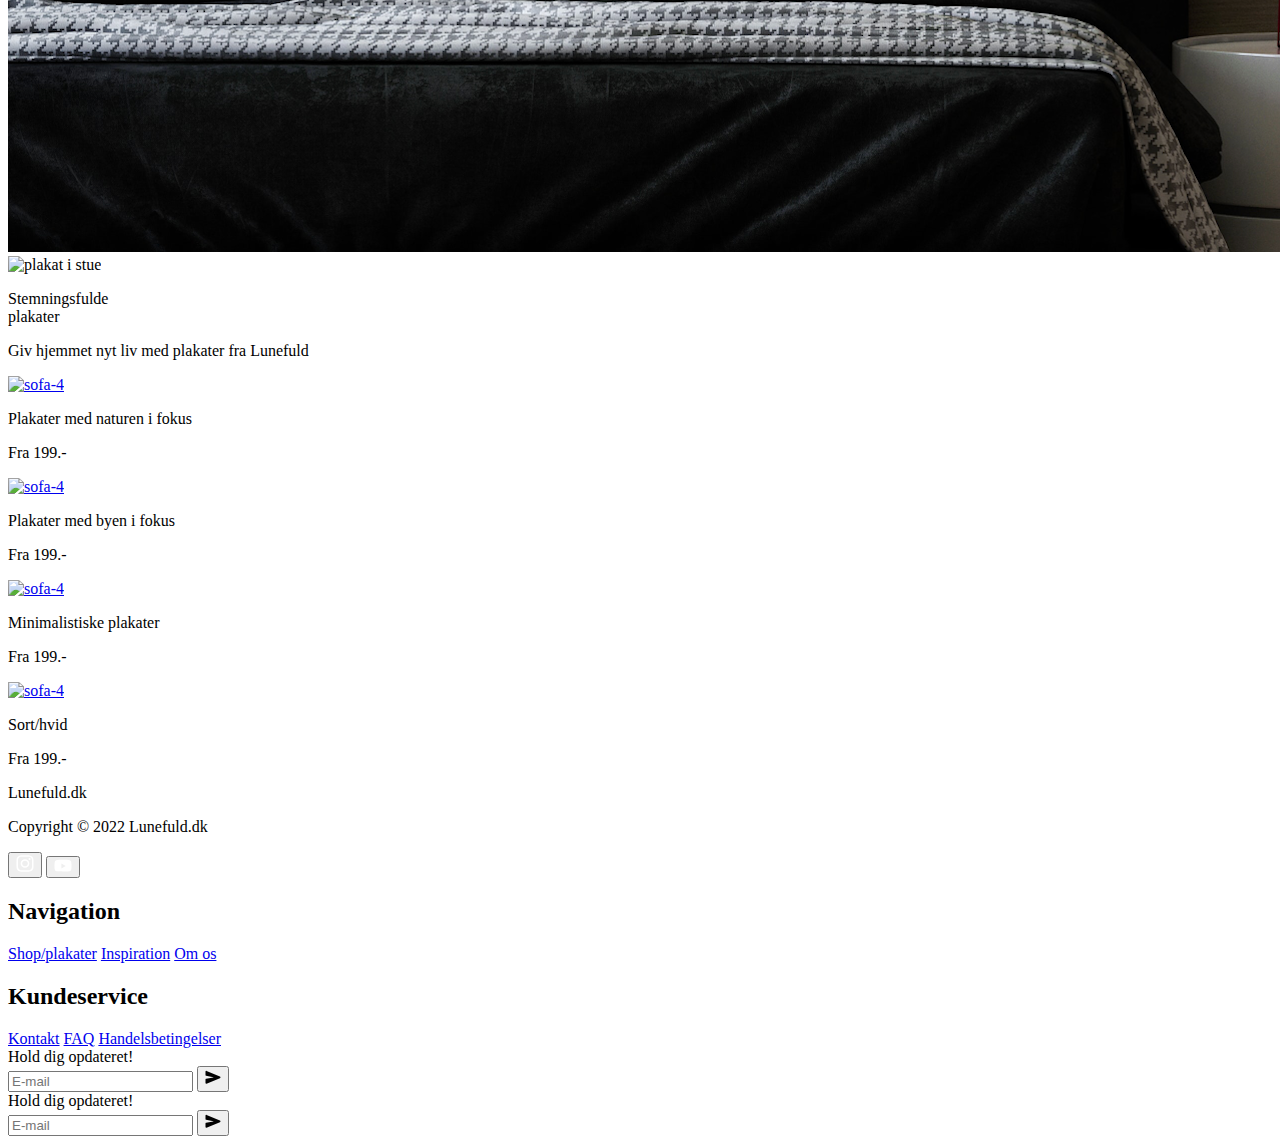
==== commit b51ecde4: "ny" ====
--- a/src/index.html
+++ b/src/index.html
@@ -71,7 +71,7 @@
           <!-- For md screen size -->
 
           <!-- For large screens -->
-          <div class="bg-gray-50 px-6 py-9">
+          <div class="bg-gray-50 px-6 py-4">
             <div class="container mx-auto flex items-center justify-between">
               <h1
                 class="cursor-pointer text-gray-800 md:w-2/12"
@@ -390,13 +390,13 @@
 
     <!-- Content -->
 
-    <div class="container mx-auto px-6 py-12 xl:px-0">
+    <div class="container mx-auto px-6 xl:px-0">
       <div class="flex flex-col">
         <!-- Hero -->
         <div class="flex flex-col justify-center">
           <div class="relative">
             <img
-              class="hidden h-screen w-full sm:block"
+              class="hidden h-screen w-full gap-0 sm:block"
               src="content/hero_img.png"
               alt="plakat i stue"
             />
@@ -407,16 +407,17 @@
             />
 
             <div
-              class="absolute bottom-4 top-4 flex items-center justify-self-center pr-10 sm:bottom-8 sm:top-8 sm:left-8 sm:pr-0"
-            >
-              <div>
-                <p
-                  class="max-w-sm text-3xl font-semibold leading-9 text-amber-300 sm:text-xl xl:text-7xl xl:text-8xl"
-                >
-                  Stemningsfulde plakater
-                </p>
-                <p
-                  class="max-w-sm text-3xl font-bold leading-9 text-black sm:text-xl xl:text-7xl xl:text-xl"
+              class="absolute bottom-4 top-4 right-4 flex items-center justify-self-center pr-10 sm:bottom-8 sm:top-8 sm:right-8 sm:pr-0"
+            >
+              <div class="grid justify-items-end">
+                <p
+                  class="grid text-end text-3xl font-semibold leading-9 text-amber-300 sm:text-xl xl:text-7xl xl:text-8xl"
+                >
+                  Stemningsfulde <br />
+                  plakater
+                </p>
+                <p
+                  class="grid justify-items-end text-3xl font-bold leading-9 text-rose-800 sm:text-xl xl:text-7xl xl:text-2xl"
                 >
                   Giv hjemmet nyt liv med plakater fra Lunefuld
                 </p>
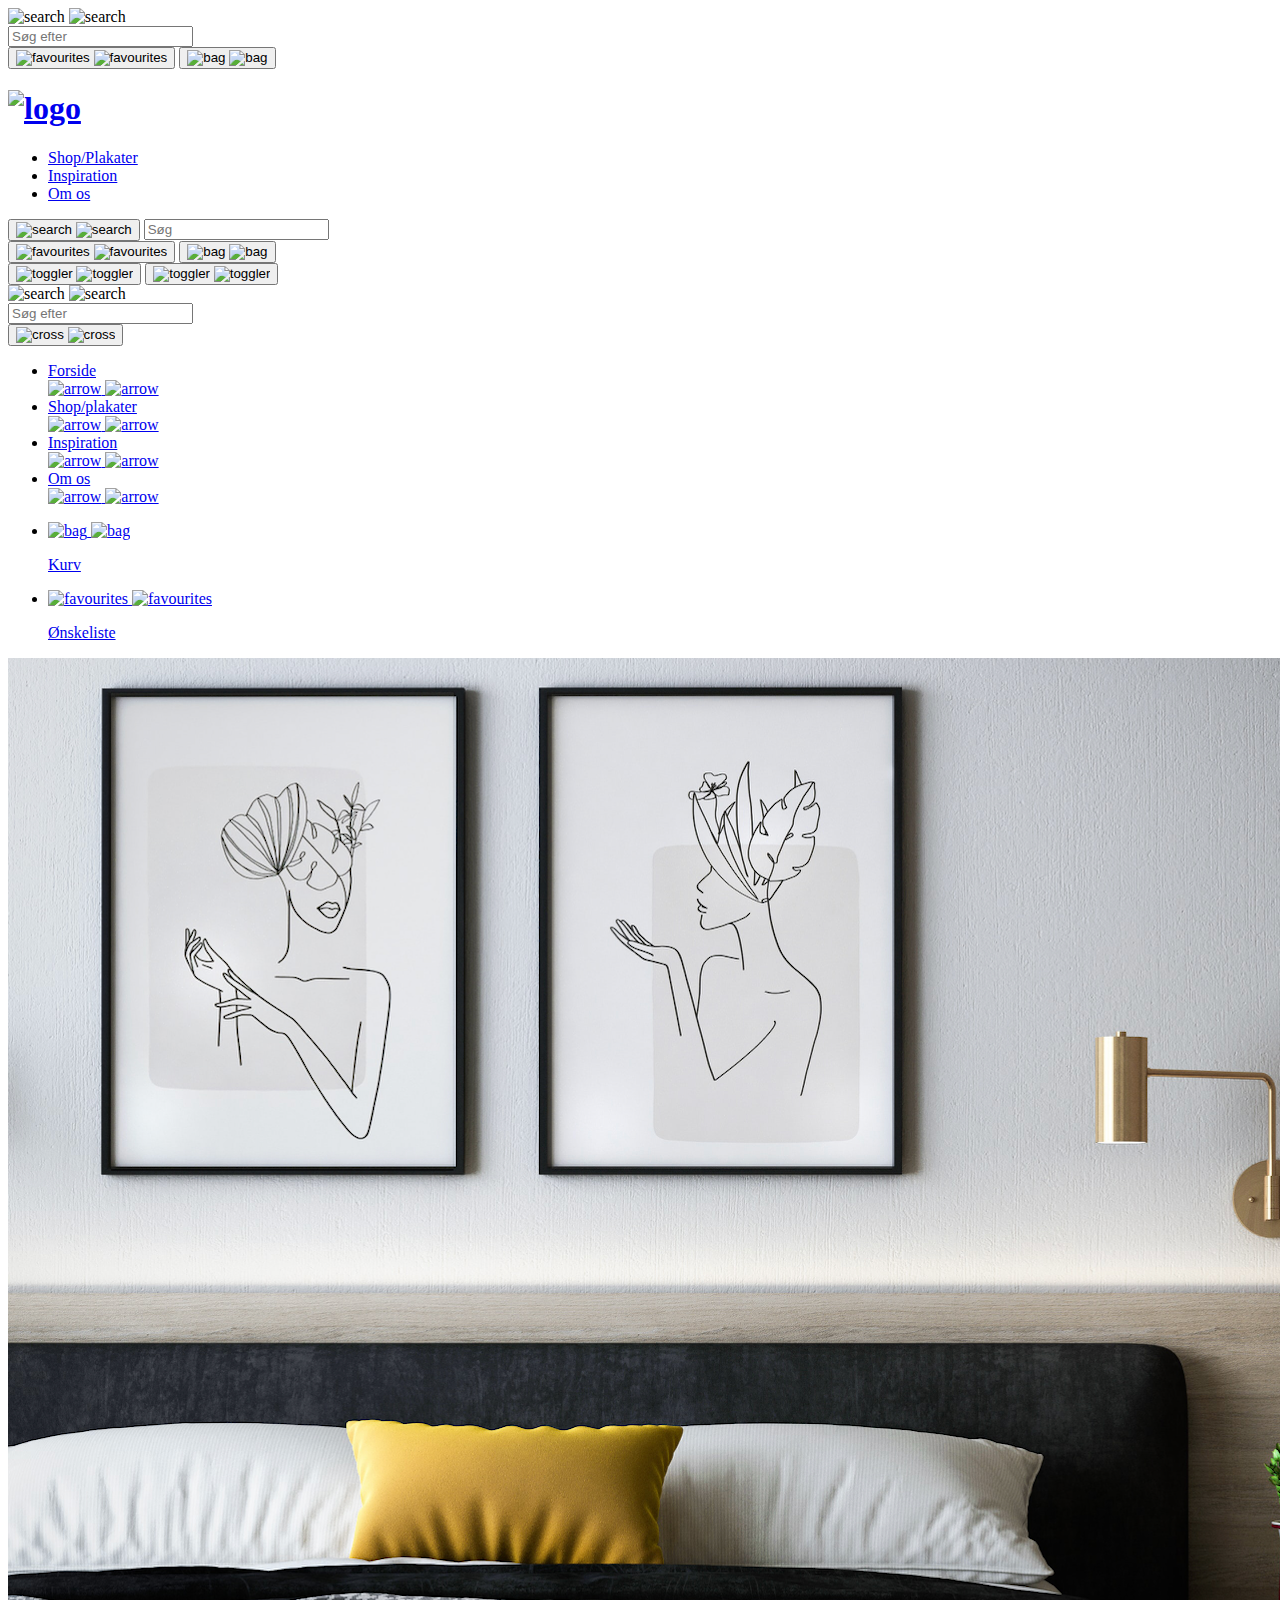
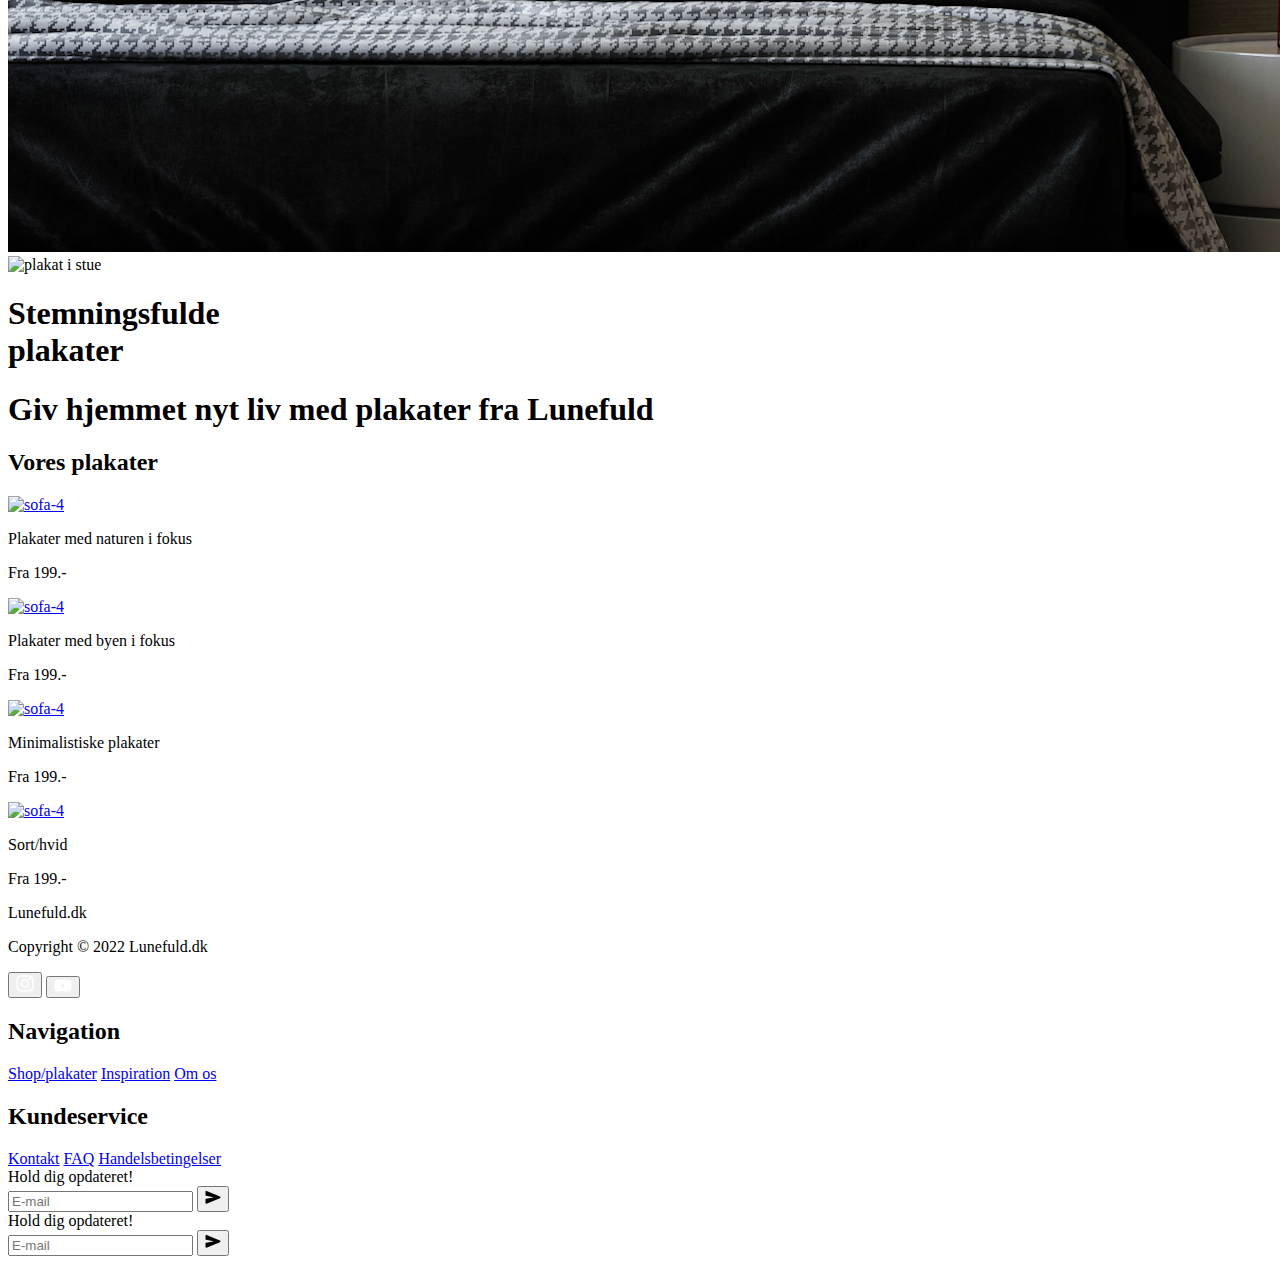
==== commit 8313c735: "ny" ====
--- a/src/index.html
+++ b/src/index.html
@@ -5,6 +5,12 @@
 
     <meta name="viewport" content="width=device-width, initial-scale=1.0" />
     <title>Lundefuld.dk - plakater</title>
+    <link rel="preconnect" href="https://fonts.googleapis.com" />
+    <link rel="preconnect" href="https://fonts.gstatic.com" crossorigin />
+    <link
+      href="https://fonts.googleapis.com/css2?family=Nanum+Gothic:wght@400;700;800&display=swap"
+      rel="stylesheet"
+    />
   </head>
   <body>
     <!-- Navigation -->
@@ -410,17 +416,17 @@
               class="absolute bottom-4 top-4 right-4 flex items-center justify-self-center pr-10 sm:bottom-8 sm:top-8 sm:right-8 sm:pr-0"
             >
               <div class="grid justify-items-end">
-                <p
+                <h1
                   class="grid text-end text-3xl font-semibold leading-9 text-amber-300 sm:text-xl xl:text-7xl xl:text-8xl"
                 >
                   Stemningsfulde <br />
                   plakater
-                </p>
-                <p
+                </h1>
+                <h1
                   class="grid justify-items-end text-3xl font-bold leading-9 text-rose-800 sm:text-xl xl:text-7xl xl:text-2xl"
                 >
                   Giv hjemmet nyt liv med plakater fra Lunefuld
-                </p>
+                </h1>
               </div>
             </div>
           </div>
@@ -428,14 +434,19 @@
         <!-- Hero slut -->
 
         <!-- Featured categories-->
-        <div class="mt-10 grid items-center gap-x-8 gap-y-8 lg:grid-cols-2">
+        <h2
+          class="grid justify-items-center pt-10 text-4xl font-semibold text-gray-800"
+        >
+          Vores plakater
+        </h2>
+        <div class="mt-10 grid items-center gap-x-20 gap-y-20 lg:grid-cols-2">
           <div
-            class="justify-left group relative flex bg-gray-50 px-8 pt-36 pb-36 transition duration-500 group-hover:bg-opacity-60 sm:pt-28 sm:pb-8"
+            class="justify-left group relative flex bg-amber-50 px-8 pt-36 pb-36 transition duration-500 group-hover:bg-opacity-60 sm:pt-28 sm:pb-8"
           >
             <a href="kategori.html"
               ><img
-                class="transition duration-500 group-hover:opacity-60"
-                src="content/trae-poster.jpg"
+                class="h-80 transition duration-500 group-hover:opacity-60"
+                src="content/posters/poster-8.jpg"
                 alt="sofa-4"
             /></a>
             <div
@@ -459,12 +470,12 @@
           </div>
 
           <div
-            class="justify-left group relative flex bg-gray-50 px-8 pt-36 pb-36 transition duration-500 group-hover:bg-opacity-60 sm:pt-28 sm:pb-8"
+            class="justify-left group relative flex bg-amber-50 px-8 pt-36 pb-36 transition duration-500 group-hover:bg-opacity-60 sm:pt-28 sm:pb-8"
           >
             <a href="kategori.html"
               ><img
-                class="transition duration-500 group-hover:opacity-60"
-                src="content/poster-byen.jpg"
+                class="h-80 transition duration-500 group-hover:opacity-60"
+                src="content/posters/poster-3.jpg"
                 alt="sofa-4"
             /></a>
             <div
@@ -488,12 +499,12 @@
           </div>
 
           <div
-            class="justify-left group relative flex bg-gray-50 px-8 pt-36 pb-36 transition duration-500 group-hover:bg-opacity-60 sm:pt-28 sm:pb-8"
+            class="justify-left group relative flex bg-amber-50 px-8 pt-36 pb-36 transition duration-500 group-hover:bg-opacity-60 sm:pt-28 sm:pb-8"
           >
             <a href="kategori.html"
               ><img
-                class="transition duration-500 group-hover:opacity-60"
-                src="content/minimalisme-poster.jpg"
+                class="h-80 transition duration-500 group-hover:opacity-60"
+                src="content/posters/poster-4.jpg"
                 alt="sofa-4"
             /></a>
             <div
@@ -517,12 +528,12 @@
           </div>
 
           <div
-            class="justify-left group relative flex bg-gray-50 px-8 pt-36 pb-36 transition duration-500 group-hover:bg-opacity-60 sm:pt-28 sm:pb-8"
+            class="justify-left group relative flex bg-amber-50 px-8 pt-36 pb-36 transition duration-500 group-hover:bg-opacity-60 sm:pt-28 sm:pb-8"
           >
             <a href="kategori.html"
               ><img
-                class="transition duration-500 group-hover:opacity-60"
-                src="content/poster-sort-hvid.jpg"
+                class="h-80 transition duration-500 group-hover:opacity-60"
+                src="content/posters/poster-7.jpg"
                 alt="sofa-4"
             /></a>
             <div
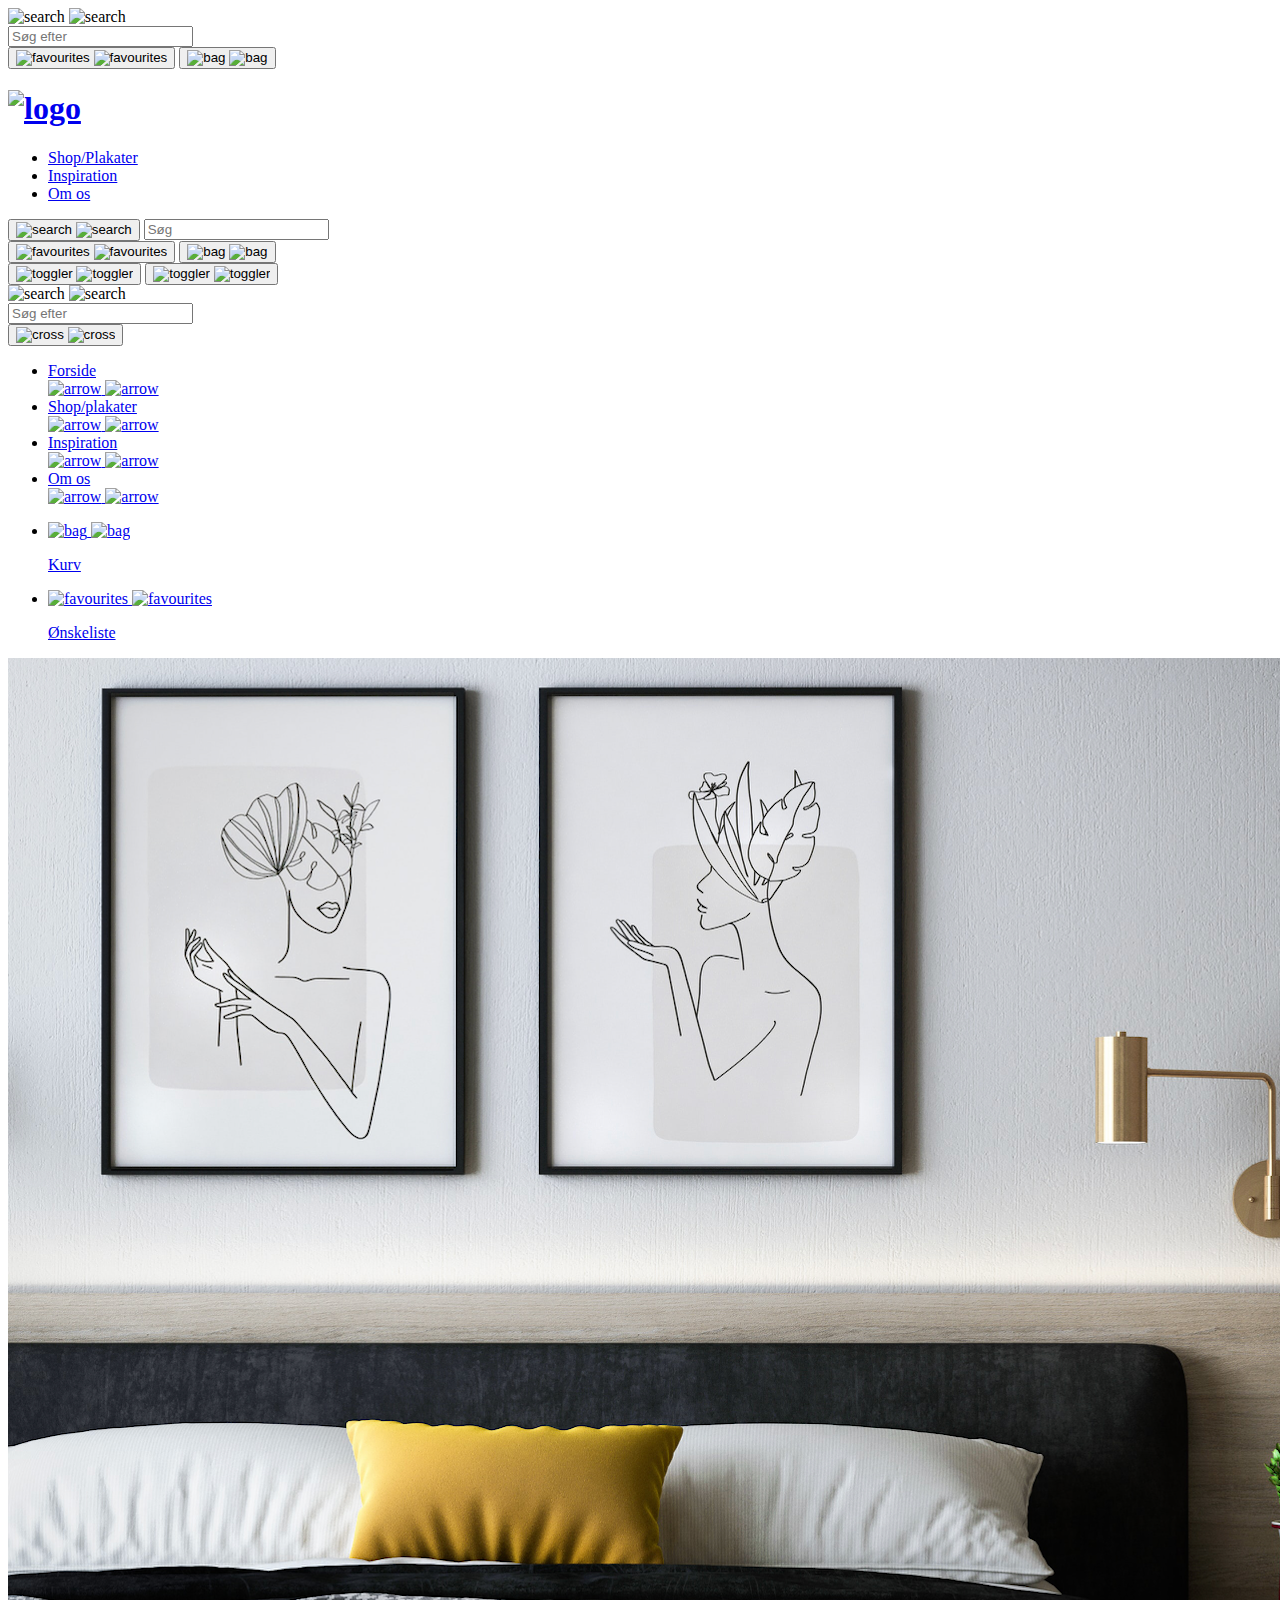
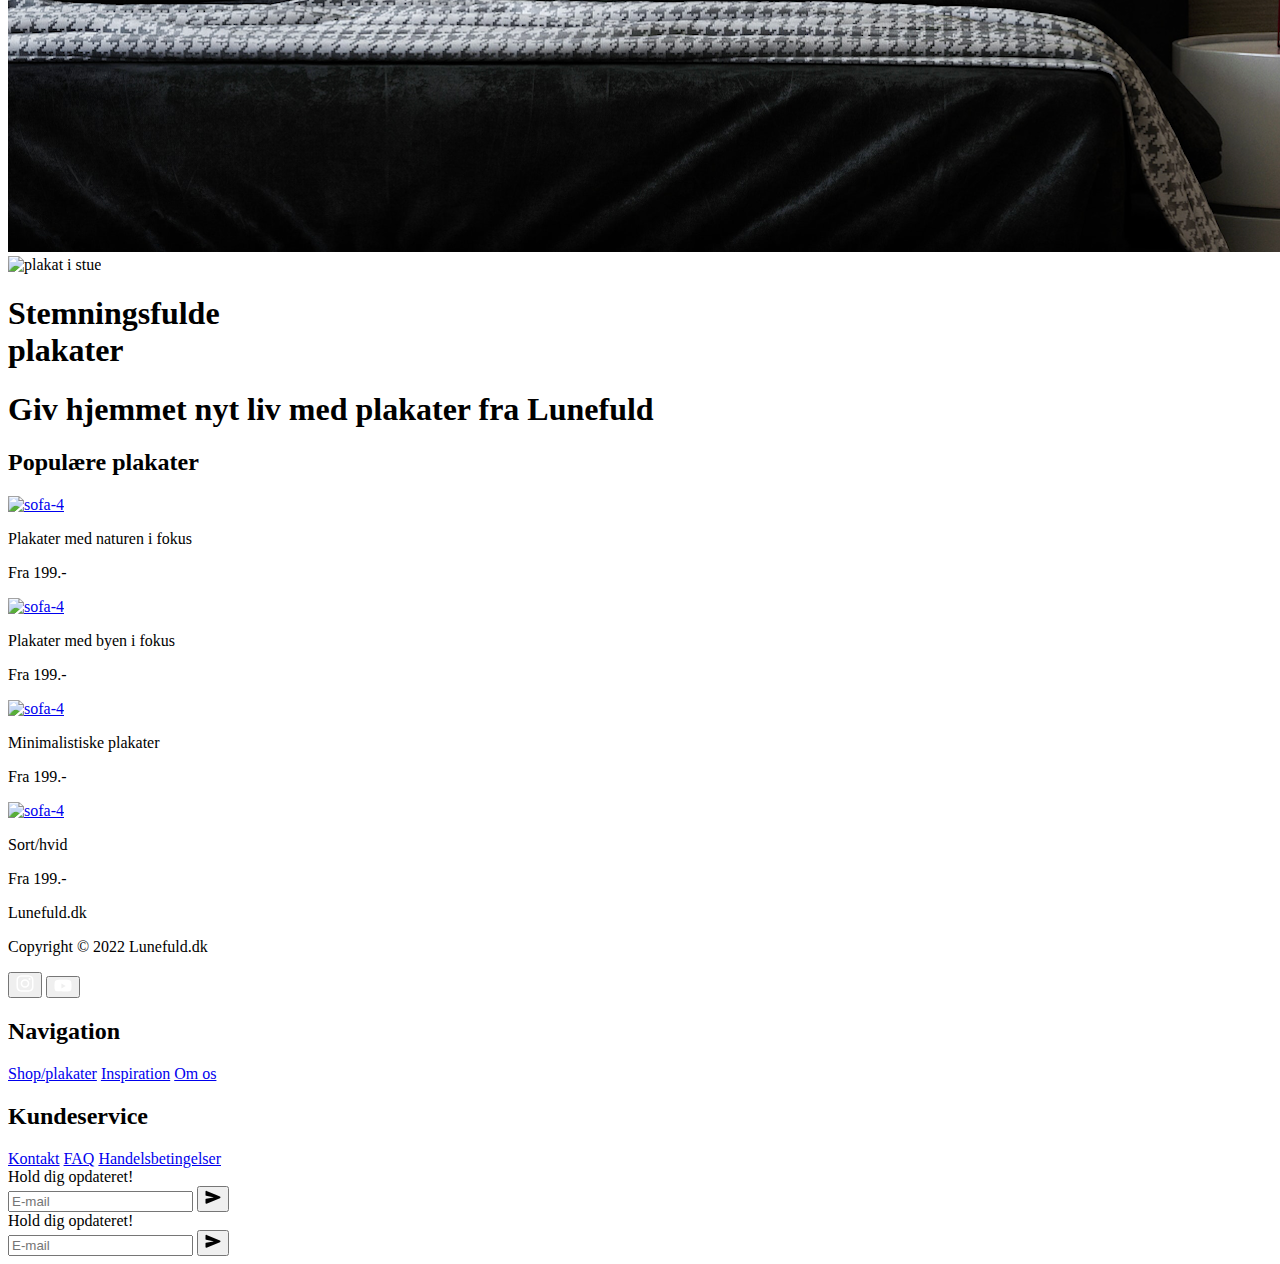
==== commit 567924ab: "ny" ====
--- a/src/index.html
+++ b/src/index.html
@@ -437,7 +437,7 @@
         <h2
           class="grid justify-items-center pt-10 text-4xl font-semibold text-gray-800"
         >
-          Vores plakater
+          Populære plakater
         </h2>
         <div class="mt-10 grid items-center gap-x-20 gap-y-20 lg:grid-cols-2">
           <div
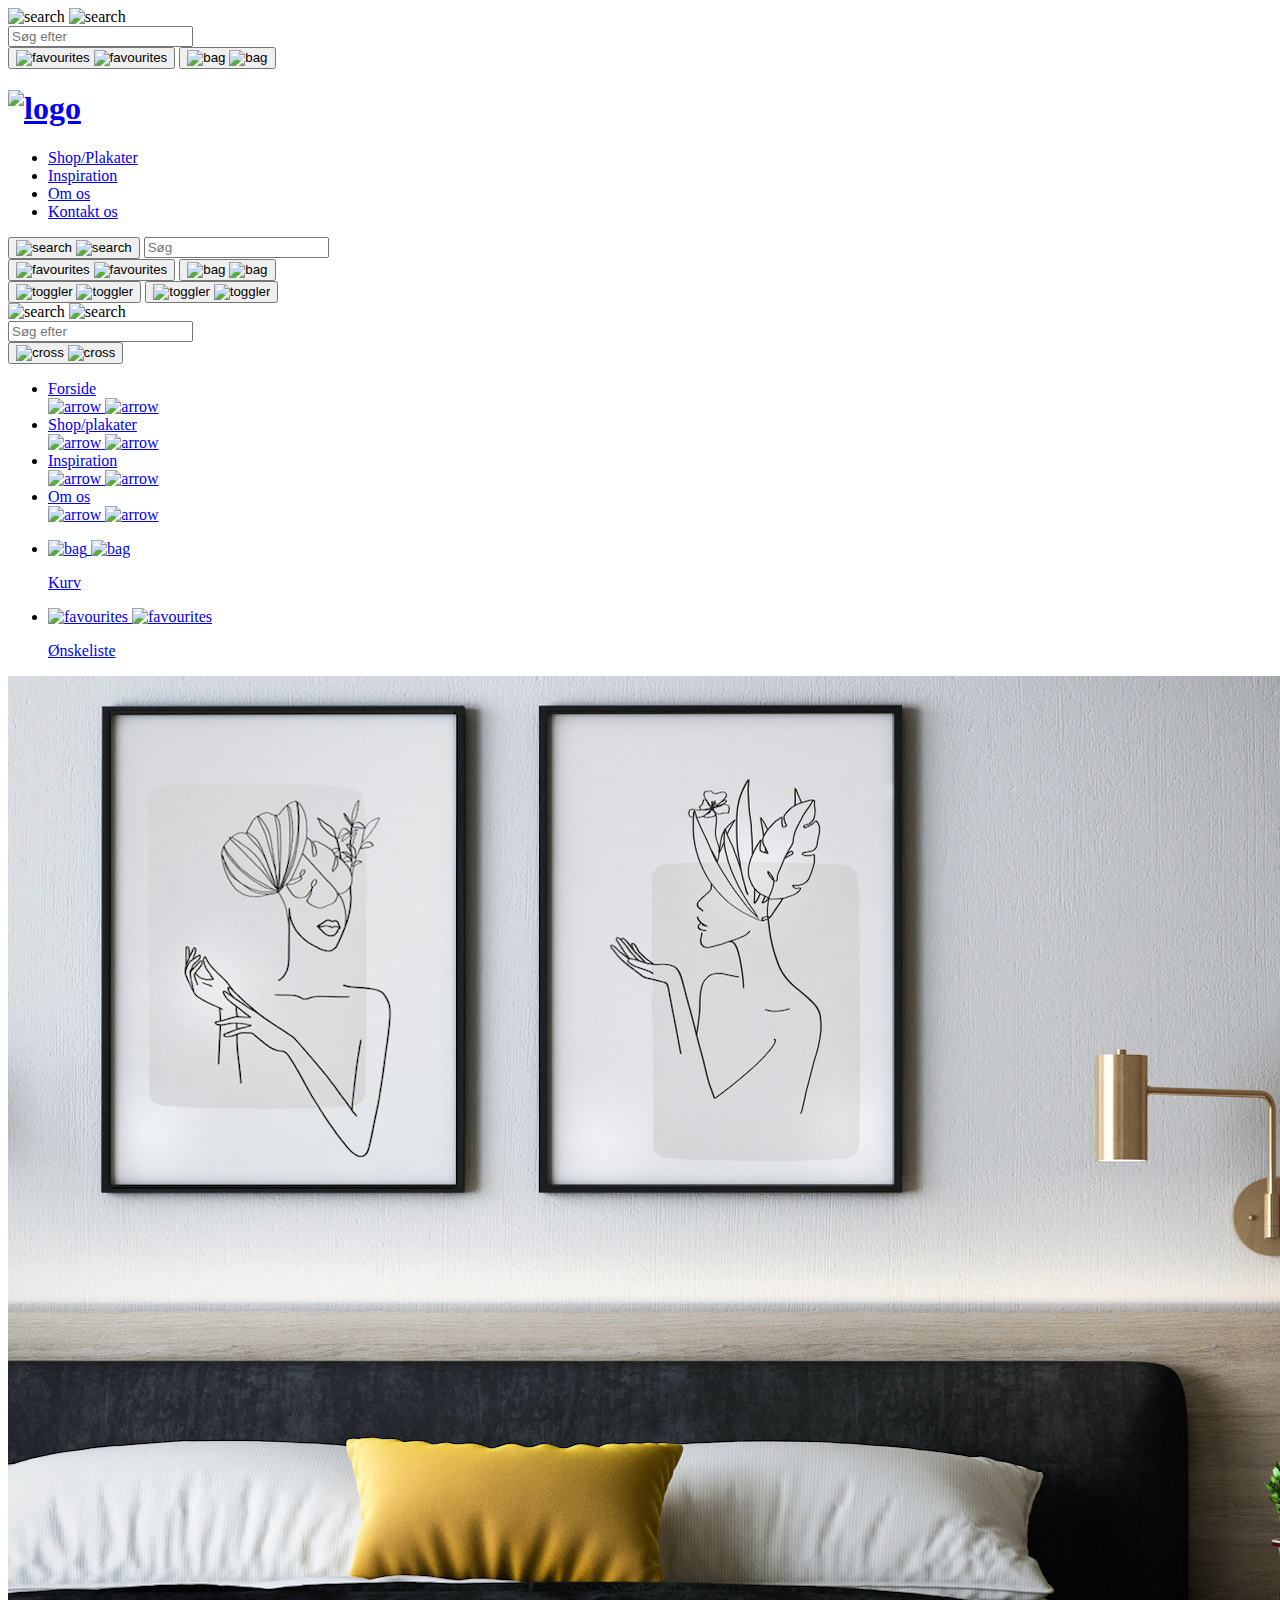
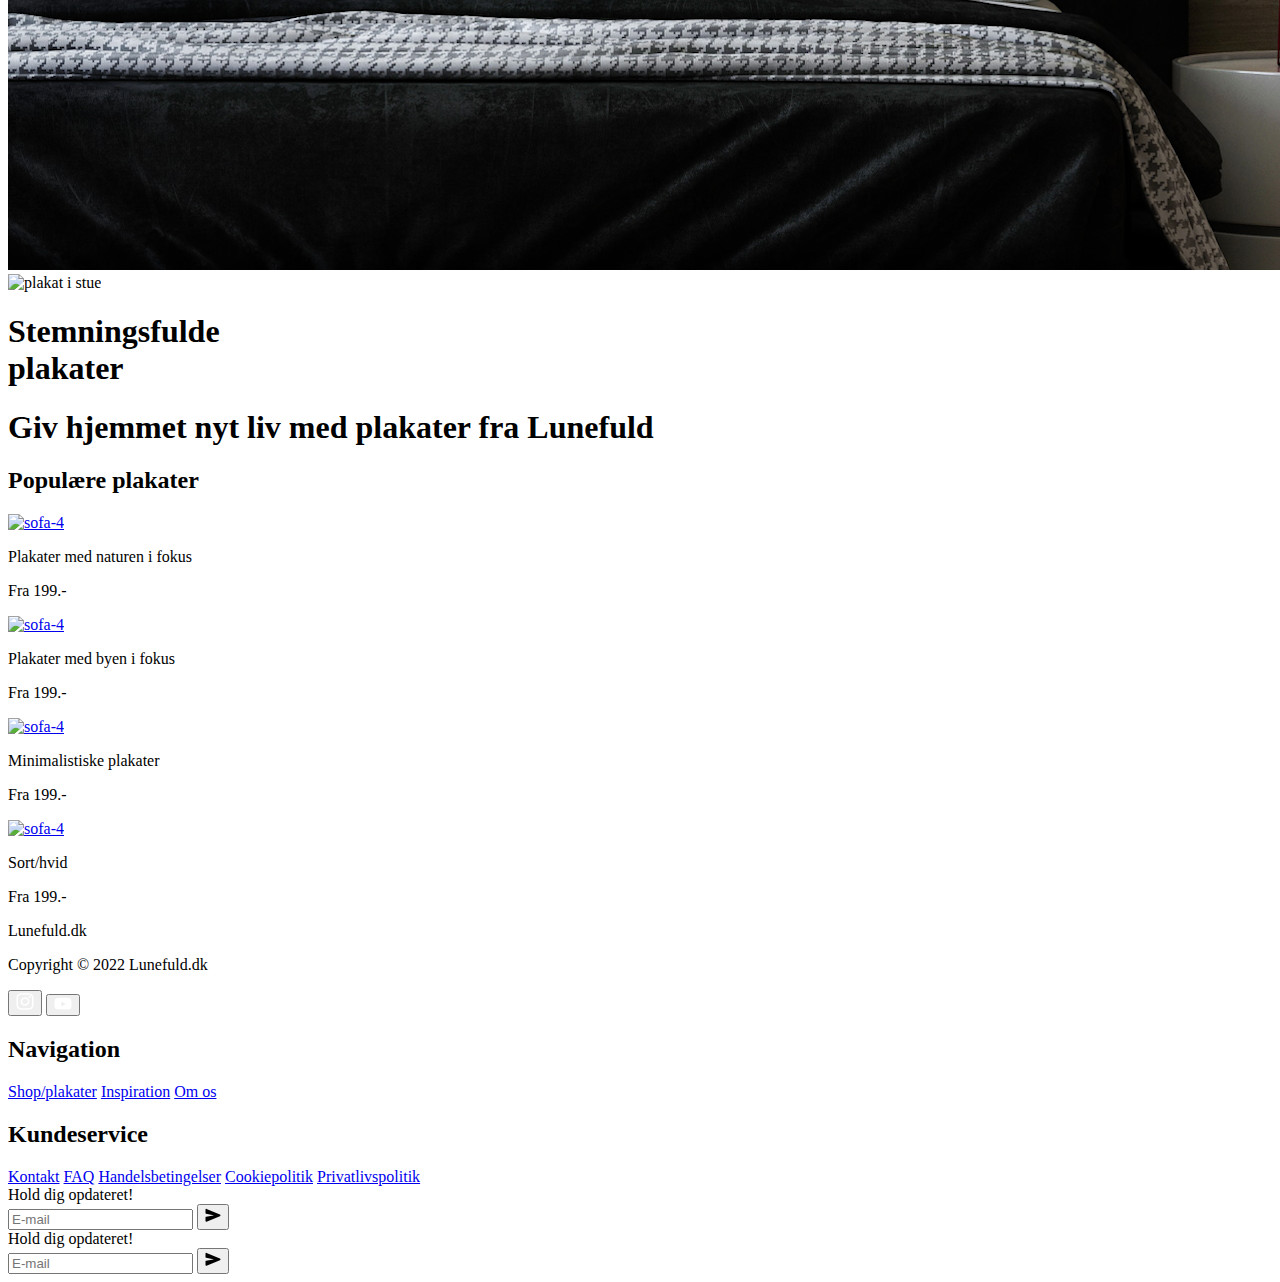
==== commit 19ee845f: "ny" ====
--- a/src/index.html
+++ b/src/index.html
@@ -115,6 +115,13 @@
                     >Om os</a
                   >
                 </li>
+                <li>
+                  <a
+                    href="kontakt.html"
+                    class="text-base text-gray-800 hover:underline focus:outline-none focus:ring-2 focus:ring-gray-800"
+                    >Kontakt os</a
+                  >
+                </li>
               </ul>
 
               <div
@@ -562,8 +569,8 @@
     <!-- Content slut-->
 
     <!-- Footer -->
-    <footer class="bg-gray-800">
-      <div class="container mx-auto py-16 px-4 sm:px-6 lg:px-12 xl:px-20">
+    <footer class="bg-rose-800">
+      <div class="container mx-auto py-5 px-4 sm:px-6 lg:px-12 xl:px-20">
         <div
           class="grid grid-cols-2 gap-4 md:grid-cols-3 md:gap-8 lg:grid-cols-3 xl:grid-cols-4"
         >
@@ -649,6 +656,16 @@
               href="javascript:void(0)"
               class="mt-6 cursor-pointer text-base leading-4 text-white hover:text-gray-500 focus:underline focus:outline-none"
               >Handelsbetingelser</a
+            >
+            <a
+              href="javascript:void(0)"
+              class="mt-6 cursor-pointer text-base leading-4 text-white hover:text-gray-500 focus:underline focus:outline-none"
+              >Cookiepolitik</a
+            >
+            <a
+              href="javascript:void(0)"
+              class="mt-6 cursor-pointer text-base leading-4 text-white hover:text-gray-500 focus:underline focus:outline-none"
+              >Privatlivspolitik</a
             >
           </div>
           <div class="hidden lg:block">
